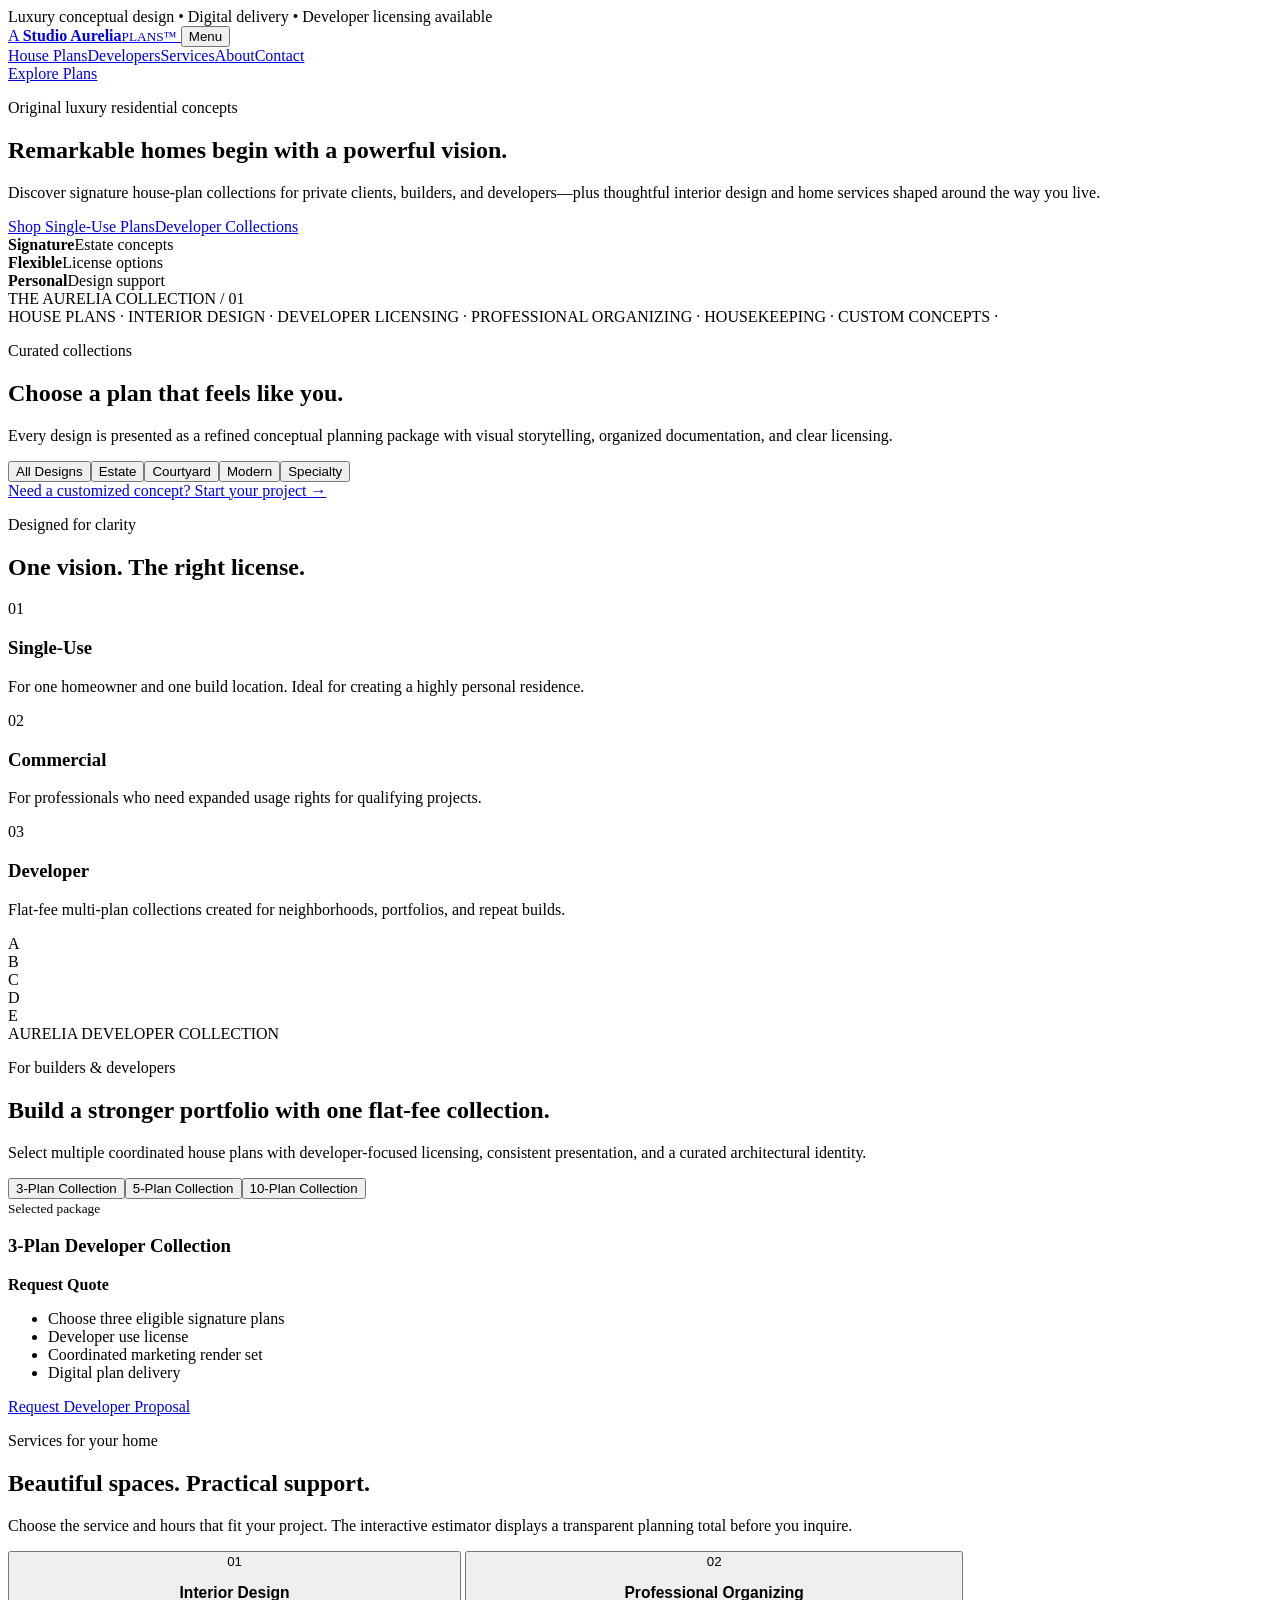
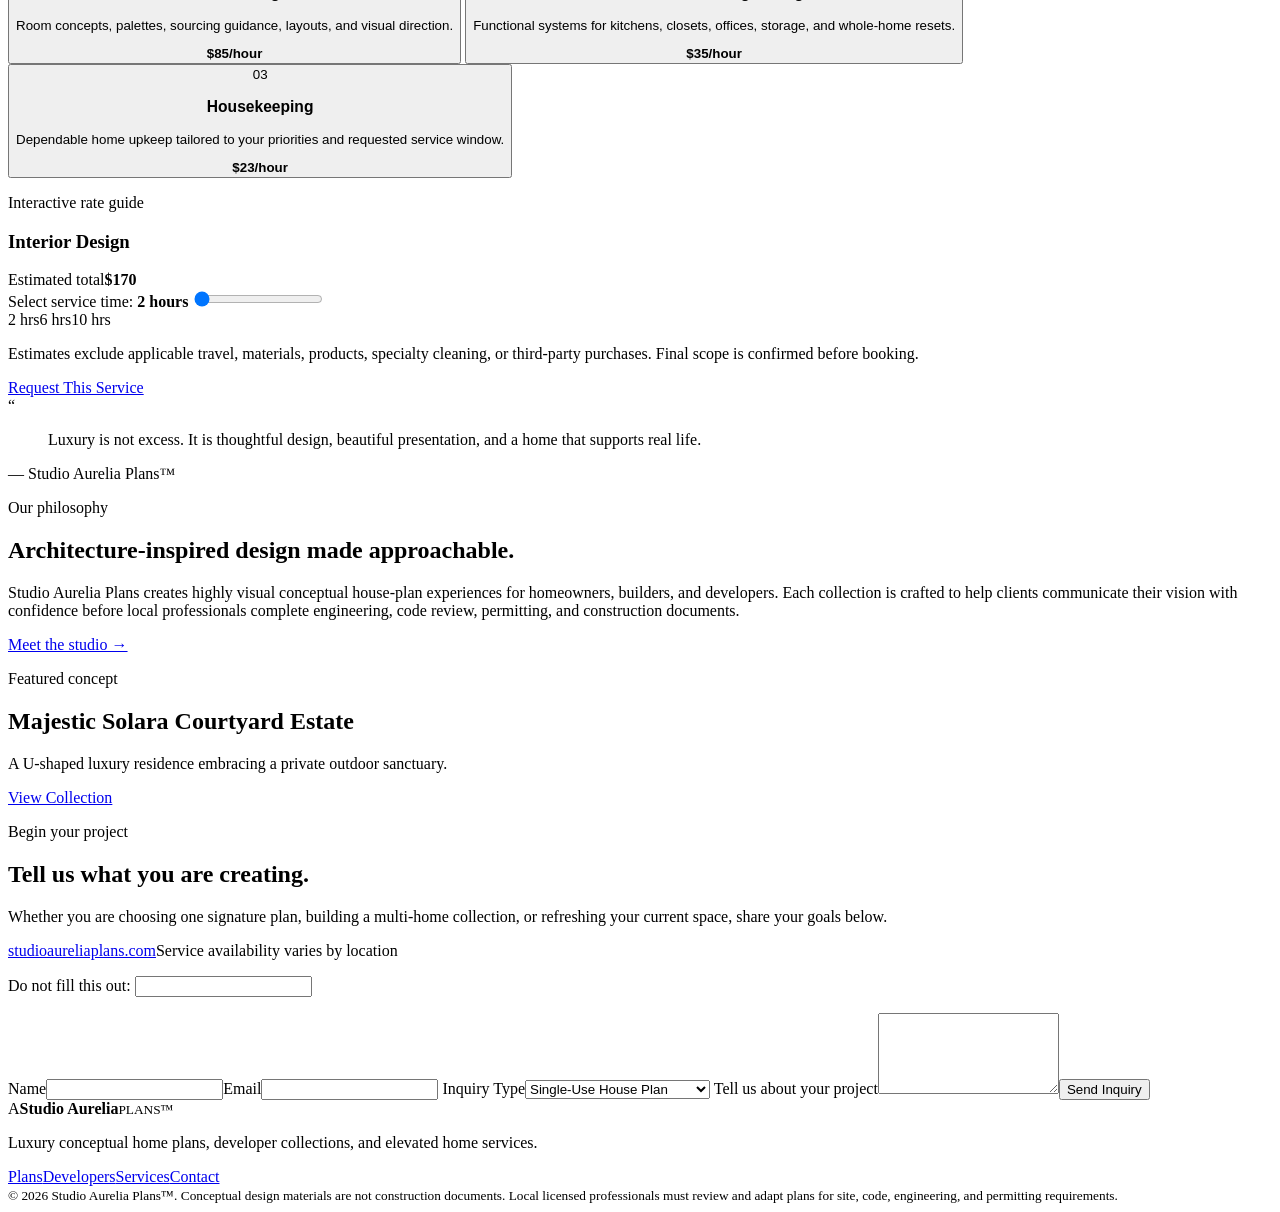
==== index.html @ 868e91f9 "Add files via upload" ====
<!doctype html>
<html lang="en">
<head>
  <meta charset="utf-8">
  <meta name="viewport" content="width=device-width,initial-scale=1">
  <meta name="description" content="Studio Aurelia Plans creates luxury conceptual house plans, developer plan collections, interior design, professional organizing, and housekeeping services.">
  <title>Studio Aurelia Plans | Luxury House Plans & Design Services</title>
  <link rel="preconnect" href="https://fonts.googleapis.com">
  <link rel="preconnect" href="https://fonts.gstatic.com" crossorigin>
  <link href="https://fonts.googleapis.com/css2?family=Cinzel:wght@500;600;700&family=Montserrat:wght@400;500;600;700&display=swap" rel="stylesheet">
  <link rel="stylesheet" href="assets/css/styles.css">
</head>
<body>
  <div class="announcement">Luxury conceptual design • Digital delivery • Developer licensing available</div>
  <header class="site-header" id="top">
    <a class="brand" href="#top" aria-label="Studio Aurelia Plans home">
      <span class="brand-mark">A</span>
      <span><strong>Studio Aurelia</strong><small>PLANS™</small></span>
    </a>
    <button class="menu-toggle" aria-expanded="false" aria-controls="site-nav">Menu</button>
    <nav id="site-nav" class="site-nav">
      <a href="#collections">House Plans</a><a href="#developers">Developers</a><a href="#services">Services</a><a href="#about">About</a><a href="#contact">Contact</a>
    </nav>
    <a class="button button-small header-cta" href="#collections">Explore Plans</a>
  </header>

  <main>
    <section class="hero section-dark">
      <div class="hero-copy reveal">
        <p class="eyebrow">Original luxury residential concepts</p>
        <h1>Remarkable homes begin with a powerful vision.</h1>
        <p class="hero-text">Discover signature house-plan collections for private clients, builders, and developers—plus thoughtful interior design and home services shaped around the way you live.</p>
        <div class="button-row"><a class="button" href="#collections">Shop Single-Use Plans</a><a class="button button-ghost" href="#developers">Developer Collections</a></div>
        <div class="hero-stats"><div><strong>Signature</strong><span>Estate concepts</span></div><div><strong>Flexible</strong><span>License options</span></div><div><strong>Personal</strong><span>Design support</span></div></div>
      </div>
      <div class="hero-art reveal" aria-label="Architectural residence illustration">
        <div class="sun-disc"></div><div class="villa villa-back"></div><div class="villa villa-left"></div><div class="villa villa-center"></div><div class="villa villa-right"></div><div class="pool"></div><div class="plan-lines"></div>
        <span class="art-label">THE AURELIA COLLECTION / 01</span>
      </div>
    </section>

    <section class="marquee" aria-label="Studio offerings"><div>HOUSE PLANS · INTERIOR DESIGN · DEVELOPER LICENSING · PROFESSIONAL ORGANIZING · HOUSEKEEPING · CUSTOM CONCEPTS · </div></section>

    <section id="collections" class="section section-light">
      <div class="section-heading reveal"><div><p class="eyebrow">Curated collections</p><h2>Choose a plan that feels like you.</h2></div><p>Every design is presented as a refined conceptual planning package with visual storytelling, organized documentation, and clear licensing.</p></div>
      <div class="filter-bar reveal" role="group" aria-label="Filter house plans">
        <button class="filter active" data-filter="all">All Designs</button><button class="filter" data-filter="estate">Estate</button><button class="filter" data-filter="courtyard">Courtyard</button><button class="filter" data-filter="modern">Modern</button><button class="filter" data-filter="specialty">Specialty</button>
      </div>
      <div class="plan-grid" id="plan-grid"></div>
      <div class="center"><a class="text-link" href="#contact">Need a customized concept? Start your project →</a></div>
    </section>

    <section class="license-band section-dark">
      <div class="reveal"><p class="eyebrow">Designed for clarity</p><h2>One vision. The right license.</h2></div>
      <div class="license-grid reveal"><article><span>01</span><h3>Single-Use</h3><p>For one homeowner and one build location. Ideal for creating a highly personal residence.</p></article><article><span>02</span><h3>Commercial</h3><p>For professionals who need expanded usage rights for qualifying projects.</p></article><article><span>03</span><h3>Developer</h3><p>Flat-fee multi-plan collections created for neighborhoods, portfolios, and repeat builds.</p></article></div>
    </section>

    <section id="developers" class="section developer-section">
      <div class="developer-visual reveal"><div class="map-grid"></div><div class="map-home h1">A</div><div class="map-home h2">B</div><div class="map-home h3">C</div><div class="map-home h4">D</div><div class="map-home h5">E</div><div class="map-label">AURELIA DEVELOPER COLLECTION</div></div>
      <div class="developer-copy reveal"><p class="eyebrow">For builders & developers</p><h2>Build a stronger portfolio with one flat-fee collection.</h2><p>Select multiple coordinated house plans with developer-focused licensing, consistent presentation, and a curated architectural identity.</p>
        <div class="package-selector">
          <button class="package-tab active" data-package="3">3-Plan Collection</button><button class="package-tab" data-package="5">5-Plan Collection</button><button class="package-tab" data-package="10">10-Plan Collection</button>
        </div>
        <div class="package-card"><div><small>Selected package</small><h3 id="package-name">3-Plan Developer Collection</h3></div><strong id="package-price">Request Quote</strong><ul id="package-features"><li>Choose three eligible signature plans</li><li>Developer use license</li><li>Coordinated marketing render set</li><li>Digital plan delivery</li></ul><a class="button" href="#developer-inquiry">Request Developer Proposal</a></div>
      </div>
    </section>

    <section id="services" class="section section-stone">
      <div class="section-heading reveal"><div><p class="eyebrow">Services for your home</p><h2>Beautiful spaces. Practical support.</h2></div><p>Choose the service and hours that fit your project. The interactive estimator displays a transparent planning total before you inquire.</p></div>
      <div class="services-layout">
        <div class="service-cards reveal">
          <button class="service-card active" data-service="interior"><span>01</span><h3>Interior Design</h3><p>Room concepts, palettes, sourcing guidance, layouts, and visual direction.</p><strong>$85/hour</strong></button>
          <button class="service-card" data-service="organizing"><span>02</span><h3>Professional Organizing</h3><p>Functional systems for kitchens, closets, offices, storage, and whole-home resets.</p><strong>$35/hour</strong></button>
          <button class="service-card" data-service="housekeeping"><span>03</span><h3>Housekeeping</h3><p>Dependable home upkeep tailored to your priorities and requested service window.</p><strong>$23/hour</strong></button>
        </div>
        <div class="rate-calculator reveal">
          <div class="calculator-top"><div><p class="eyebrow">Interactive rate guide</p><h3 id="calculator-service">Interior Design</h3></div><div class="price-display"><span>Estimated total</span><strong id="total-price">$170</strong></div></div>
          <label for="hours">Select service time: <strong><span id="hours-value">2</span> hours</strong></label>
          <input id="hours" type="range" min="2" max="10" value="2" step="1">
          <div class="range-labels"><span>2 hrs</span><span>6 hrs</span><span>10 hrs</span></div>
          <div class="rate-table" id="rate-table"></div>
          <p class="fine-print">Estimates exclude applicable travel, materials, products, specialty cleaning, or third-party purchases. Final scope is confirmed before booking.</p>
          <a class="button full" href="#contact">Request This Service</a>
        </div>
      </div>
    </section>

    <section id="about" class="section editorial-section">
      <div class="editorial-quote reveal"><span>“</span><blockquote>Luxury is not excess. It is thoughtful design, beautiful presentation, and a home that supports real life.</blockquote><p>— Studio Aurelia Plans™</p></div>
      <div class="editorial-copy reveal"><p class="eyebrow">Our philosophy</p><h2>Architecture-inspired design made approachable.</h2><p>Studio Aurelia Plans creates highly visual conceptual house-plan experiences for homeowners, builders, and developers. Each collection is crafted to help clients communicate their vision with confidence before local professionals complete engineering, code review, permitting, and construction documents.</p><a class="text-link" href="#contact">Meet the studio →</a></div>
    </section>

    <section class="project-strip section-dark">
      <div><p class="eyebrow">Featured concept</p><h2>Majestic Solara Courtyard Estate</h2><p>A U-shaped luxury residence embracing a private outdoor sanctuary.</p></div><a class="button button-ghost" href="#collections">View Collection</a>
    </section>

    <section id="contact" class="section contact-section">
      <div class="contact-copy reveal"><p class="eyebrow">Begin your project</p><h2>Tell us what you are creating.</h2><p>Whether you are choosing one signature plan, building a multi-home collection, or refreshing your current space, share your goals below.</p><div class="contact-details"><a href="https://www.studioaureliaplans.com">studioaureliaplans.com</a><span>Service availability varies by location</span></div></div>
      <form class="contact-form reveal" name="studio-aurelia-inquiry" method="POST" data-netlify="true" netlify-honeypot="bot-field">
        <input type="hidden" name="form-name" value="studio-aurelia-inquiry"><p class="hidden"><label>Do not fill this out: <input name="bot-field"></label></p>
        <label>Name<input required name="name" autocomplete="name"></label><label>Email<input required type="email" name="email" autocomplete="email"></label>
        <label>Inquiry Type<select name="inquiry"><option>Single-Use House Plan</option><option>Developer Collection</option><option>Custom Conceptual Design</option><option>Interior Design</option><option>Professional Organizing</option><option>Housekeeping</option></select></label>
        <label>Tell us about your project<textarea required name="message" rows="5"></textarea></label><button class="button" type="submit">Send Inquiry</button>
      </form>
    </section>
  </main>

  <footer><div class="brand"><span class="brand-mark">A</span><span><strong>Studio Aurelia</strong><small>PLANS™</small></span></div><p>Luxury conceptual home plans, developer collections, and elevated home services.</p><div><a href="#collections">Plans</a><a href="#developers">Developers</a><a href="#services">Services</a><a href="#contact">Contact</a></div><small>© 2026 Studio Aurelia Plans™. Conceptual design materials are not construction documents. Local licensed professionals must review and adapt plans for site, code, engineering, and permitting requirements.</small></footer>
  <script src="assets/js/app.js"></script>
</body>
</html>
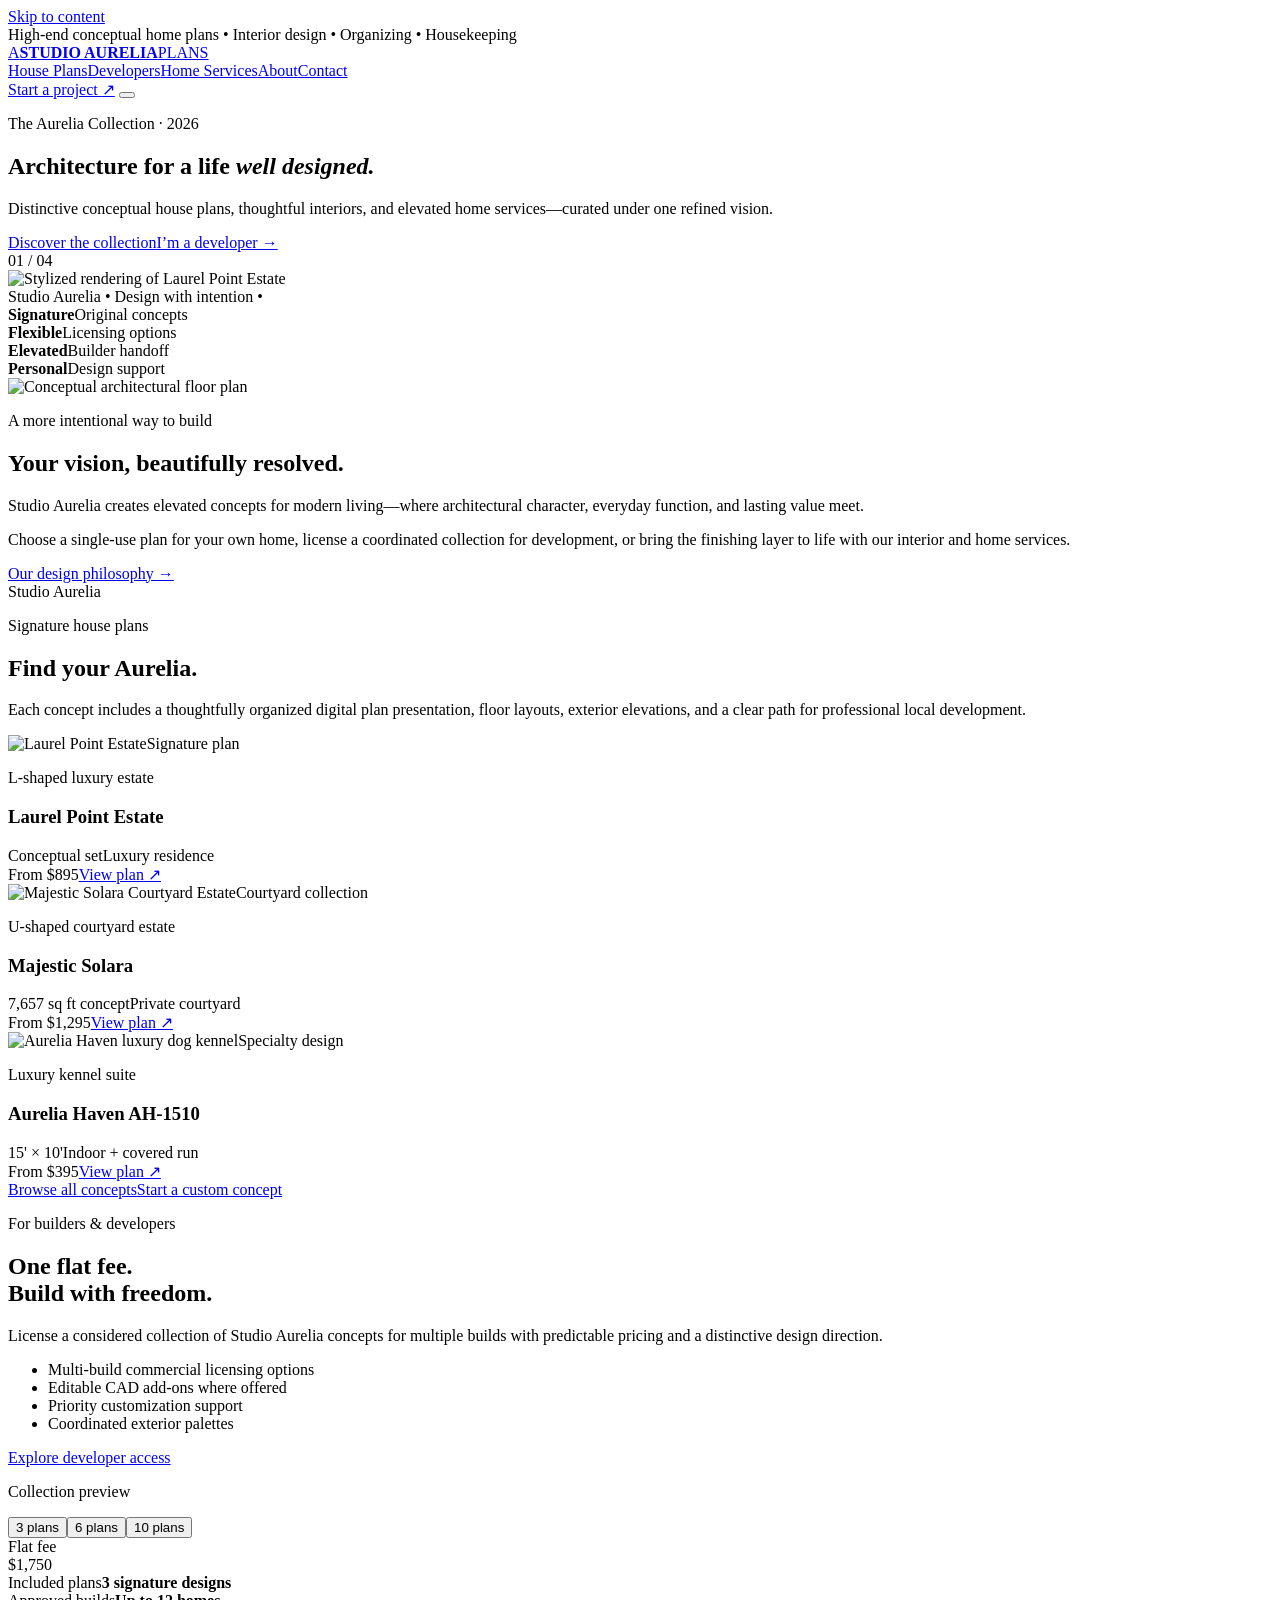
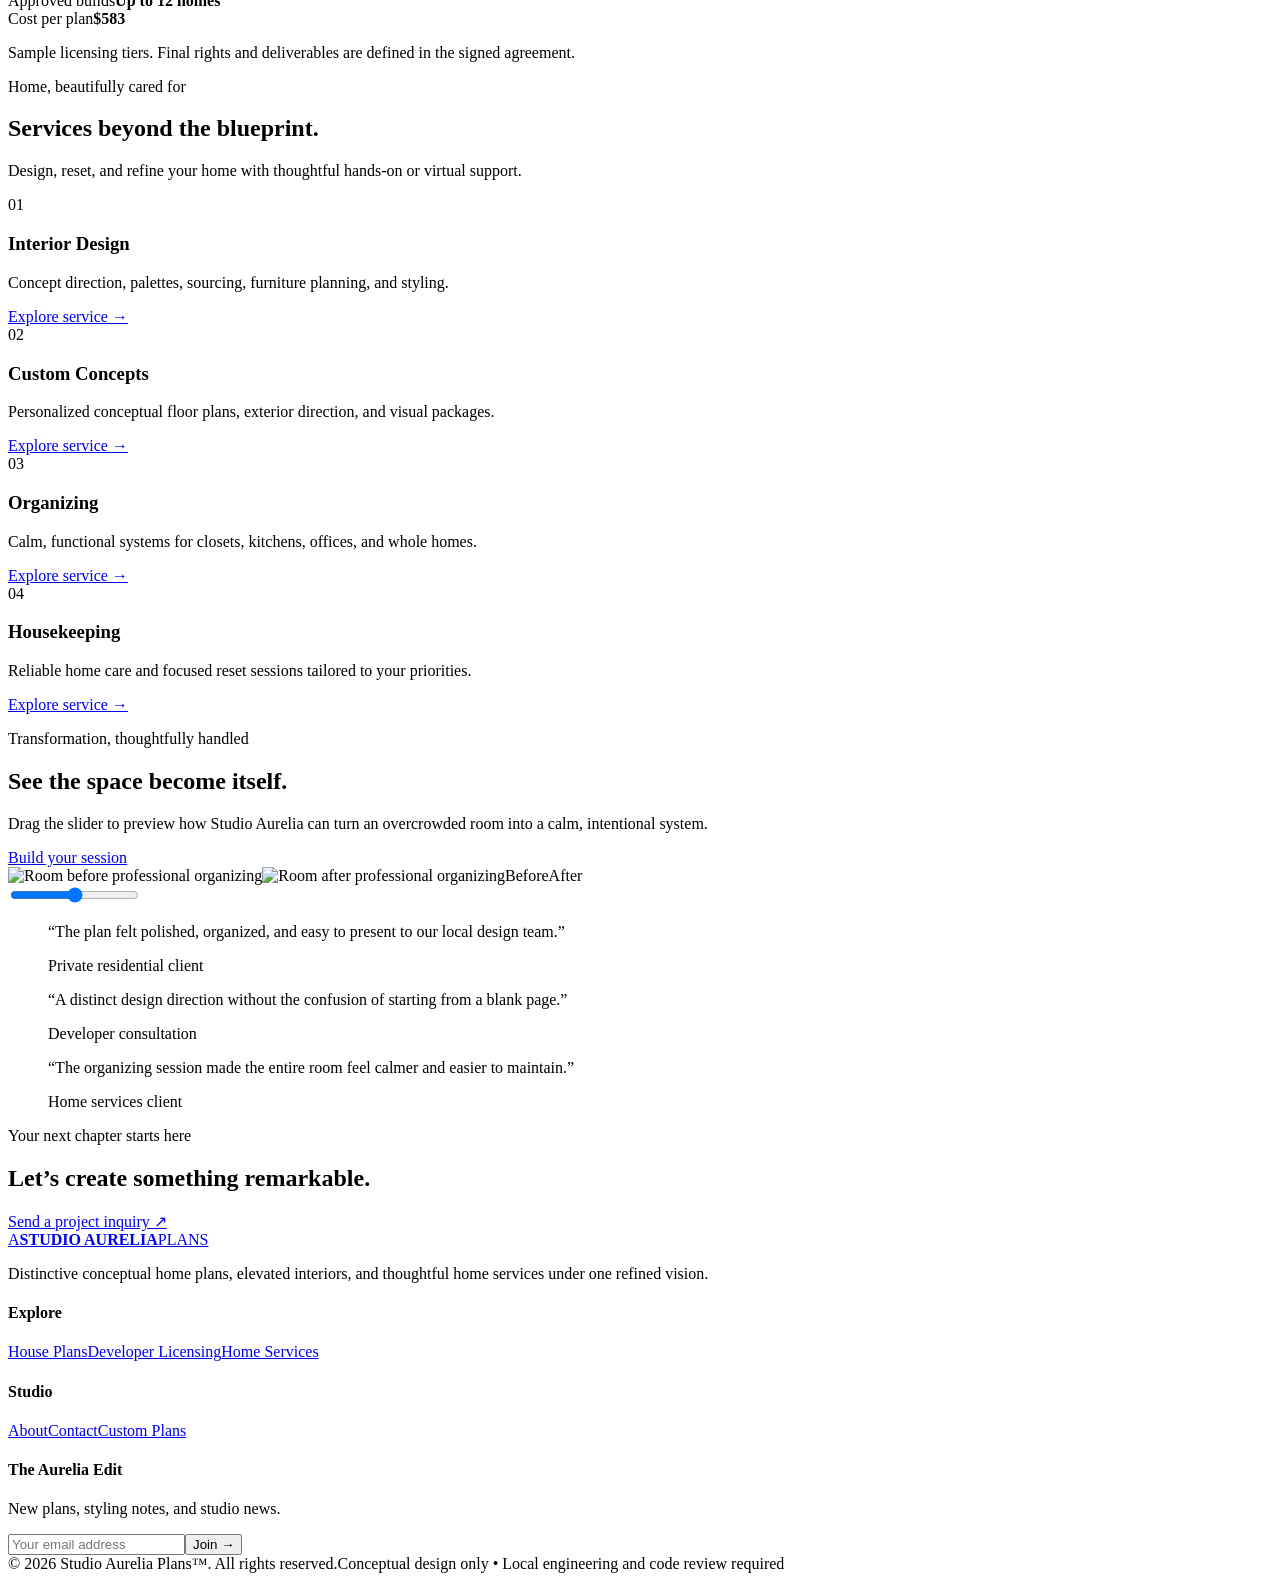
==== commit b9cec221: "Add files via upload" ====
--- a/index.html
+++ b/index.html
@@ -1,111 +1,34 @@
-<!doctype html>
-<html lang="en">
-<head>
-  <meta charset="utf-8">
-  <meta name="viewport" content="width=device-width,initial-scale=1">
-  <meta name="description" content="Studio Aurelia Plans creates luxury conceptual house plans, developer plan collections, interior design, professional organizing, and housekeeping services.">
-  <title>Studio Aurelia Plans | Luxury House Plans & Design Services</title>
-  <link rel="preconnect" href="https://fonts.googleapis.com">
-  <link rel="preconnect" href="https://fonts.gstatic.com" crossorigin>
-  <link href="https://fonts.googleapis.com/css2?family=Cinzel:wght@500;600;700&family=Montserrat:wght@400;500;600;700&display=swap" rel="stylesheet">
-  <link rel="stylesheet" href="assets/css/styles.css">
-</head>
-<body>
-  <div class="announcement">Luxury conceptual design • Digital delivery • Developer licensing available</div>
-  <header class="site-header" id="top">
-    <a class="brand" href="#top" aria-label="Studio Aurelia Plans home">
-      <span class="brand-mark">A</span>
-      <span><strong>Studio Aurelia</strong><small>PLANS™</small></span>
-    </a>
-    <button class="menu-toggle" aria-expanded="false" aria-controls="site-nav">Menu</button>
-    <nav id="site-nav" class="site-nav">
-      <a href="#collections">House Plans</a><a href="#developers">Developers</a><a href="#services">Services</a><a href="#about">About</a><a href="#contact">Contact</a>
-    </nav>
-    <a class="button button-small header-cta" href="#collections">Explore Plans</a>
-  </header>
-
-  <main>
-    <section class="hero section-dark">
-      <div class="hero-copy reveal">
-        <p class="eyebrow">Original luxury residential concepts</p>
-        <h1>Remarkable homes begin with a powerful vision.</h1>
-        <p class="hero-text">Discover signature house-plan collections for private clients, builders, and developers—plus thoughtful interior design and home services shaped around the way you live.</p>
-        <div class="button-row"><a class="button" href="#collections">Shop Single-Use Plans</a><a class="button button-ghost" href="#developers">Developer Collections</a></div>
-        <div class="hero-stats"><div><strong>Signature</strong><span>Estate concepts</span></div><div><strong>Flexible</strong><span>License options</span></div><div><strong>Personal</strong><span>Design support</span></div></div>
-      </div>
-      <div class="hero-art reveal" aria-label="Architectural residence illustration">
-        <div class="sun-disc"></div><div class="villa villa-back"></div><div class="villa villa-left"></div><div class="villa villa-center"></div><div class="villa villa-right"></div><div class="pool"></div><div class="plan-lines"></div>
-        <span class="art-label">THE AURELIA COLLECTION / 01</span>
-      </div>
-    </section>
-
-    <section class="marquee" aria-label="Studio offerings"><div>HOUSE PLANS · INTERIOR DESIGN · DEVELOPER LICENSING · PROFESSIONAL ORGANIZING · HOUSEKEEPING · CUSTOM CONCEPTS · </div></section>
-
-    <section id="collections" class="section section-light">
-      <div class="section-heading reveal"><div><p class="eyebrow">Curated collections</p><h2>Choose a plan that feels like you.</h2></div><p>Every design is presented as a refined conceptual planning package with visual storytelling, organized documentation, and clear licensing.</p></div>
-      <div class="filter-bar reveal" role="group" aria-label="Filter house plans">
-        <button class="filter active" data-filter="all">All Designs</button><button class="filter" data-filter="estate">Estate</button><button class="filter" data-filter="courtyard">Courtyard</button><button class="filter" data-filter="modern">Modern</button><button class="filter" data-filter="specialty">Specialty</button>
-      </div>
-      <div class="plan-grid" id="plan-grid"></div>
-      <div class="center"><a class="text-link" href="#contact">Need a customized concept? Start your project →</a></div>
-    </section>
-
-    <section class="license-band section-dark">
-      <div class="reveal"><p class="eyebrow">Designed for clarity</p><h2>One vision. The right license.</h2></div>
-      <div class="license-grid reveal"><article><span>01</span><h3>Single-Use</h3><p>For one homeowner and one build location. Ideal for creating a highly personal residence.</p></article><article><span>02</span><h3>Commercial</h3><p>For professionals who need expanded usage rights for qualifying projects.</p></article><article><span>03</span><h3>Developer</h3><p>Flat-fee multi-plan collections created for neighborhoods, portfolios, and repeat builds.</p></article></div>
-    </section>
-
-    <section id="developers" class="section developer-section">
-      <div class="developer-visual reveal"><div class="map-grid"></div><div class="map-home h1">A</div><div class="map-home h2">B</div><div class="map-home h3">C</div><div class="map-home h4">D</div><div class="map-home h5">E</div><div class="map-label">AURELIA DEVELOPER COLLECTION</div></div>
-      <div class="developer-copy reveal"><p class="eyebrow">For builders & developers</p><h2>Build a stronger portfolio with one flat-fee collection.</h2><p>Select multiple coordinated house plans with developer-focused licensing, consistent presentation, and a curated architectural identity.</p>
-        <div class="package-selector">
-          <button class="package-tab active" data-package="3">3-Plan Collection</button><button class="package-tab" data-package="5">5-Plan Collection</button><button class="package-tab" data-package="10">10-Plan Collection</button>
-        </div>
-        <div class="package-card"><div><small>Selected package</small><h3 id="package-name">3-Plan Developer Collection</h3></div><strong id="package-price">Request Quote</strong><ul id="package-features"><li>Choose three eligible signature plans</li><li>Developer use license</li><li>Coordinated marketing render set</li><li>Digital plan delivery</li></ul><a class="button" href="#developer-inquiry">Request Developer Proposal</a></div>
-      </div>
-    </section>
-
-    <section id="services" class="section section-stone">
-      <div class="section-heading reveal"><div><p class="eyebrow">Services for your home</p><h2>Beautiful spaces. Practical support.</h2></div><p>Choose the service and hours that fit your project. The interactive estimator displays a transparent planning total before you inquire.</p></div>
-      <div class="services-layout">
-        <div class="service-cards reveal">
-          <button class="service-card active" data-service="interior"><span>01</span><h3>Interior Design</h3><p>Room concepts, palettes, sourcing guidance, layouts, and visual direction.</p><strong>$85/hour</strong></button>
-          <button class="service-card" data-service="organizing"><span>02</span><h3>Professional Organizing</h3><p>Functional systems for kitchens, closets, offices, storage, and whole-home resets.</p><strong>$35/hour</strong></button>
-          <button class="service-card" data-service="housekeeping"><span>03</span><h3>Housekeeping</h3><p>Dependable home upkeep tailored to your priorities and requested service window.</p><strong>$23/hour</strong></button>
-        </div>
-        <div class="rate-calculator reveal">
-          <div class="calculator-top"><div><p class="eyebrow">Interactive rate guide</p><h3 id="calculator-service">Interior Design</h3></div><div class="price-display"><span>Estimated total</span><strong id="total-price">$170</strong></div></div>
-          <label for="hours">Select service time: <strong><span id="hours-value">2</span> hours</strong></label>
-          <input id="hours" type="range" min="2" max="10" value="2" step="1">
-          <div class="range-labels"><span>2 hrs</span><span>6 hrs</span><span>10 hrs</span></div>
-          <div class="rate-table" id="rate-table"></div>
-          <p class="fine-print">Estimates exclude applicable travel, materials, products, specialty cleaning, or third-party purchases. Final scope is confirmed before booking.</p>
-          <a class="button full" href="#contact">Request This Service</a>
-        </div>
-      </div>
-    </section>
-
-    <section id="about" class="section editorial-section">
-      <div class="editorial-quote reveal"><span>“</span><blockquote>Luxury is not excess. It is thoughtful design, beautiful presentation, and a home that supports real life.</blockquote><p>— Studio Aurelia Plans™</p></div>
-      <div class="editorial-copy reveal"><p class="eyebrow">Our philosophy</p><h2>Architecture-inspired design made approachable.</h2><p>Studio Aurelia Plans creates highly visual conceptual house-plan experiences for homeowners, builders, and developers. Each collection is crafted to help clients communicate their vision with confidence before local professionals complete engineering, code review, permitting, and construction documents.</p><a class="text-link" href="#contact">Meet the studio →</a></div>
-    </section>
-
-    <section class="project-strip section-dark">
-      <div><p class="eyebrow">Featured concept</p><h2>Majestic Solara Courtyard Estate</h2><p>A U-shaped luxury residence embracing a private outdoor sanctuary.</p></div><a class="button button-ghost" href="#collections">View Collection</a>
-    </section>
-
-    <section id="contact" class="section contact-section">
-      <div class="contact-copy reveal"><p class="eyebrow">Begin your project</p><h2>Tell us what you are creating.</h2><p>Whether you are choosing one signature plan, building a multi-home collection, or refreshing your current space, share your goals below.</p><div class="contact-details"><a href="https://www.studioaureliaplans.com">studioaureliaplans.com</a><span>Service availability varies by location</span></div></div>
-      <form class="contact-form reveal" name="studio-aurelia-inquiry" method="POST" data-netlify="true" netlify-honeypot="bot-field">
-        <input type="hidden" name="form-name" value="studio-aurelia-inquiry"><p class="hidden"><label>Do not fill this out: <input name="bot-field"></label></p>
-        <label>Name<input required name="name" autocomplete="name"></label><label>Email<input required type="email" name="email" autocomplete="email"></label>
-        <label>Inquiry Type<select name="inquiry"><option>Single-Use House Plan</option><option>Developer Collection</option><option>Custom Conceptual Design</option><option>Interior Design</option><option>Professional Organizing</option><option>Housekeeping</option></select></label>
-        <label>Tell us about your project<textarea required name="message" rows="5"></textarea></label><button class="button" type="submit">Send Inquiry</button>
-      </form>
-    </section>
-  </main>
-
-  <footer><div class="brand"><span class="brand-mark">A</span><span><strong>Studio Aurelia</strong><small>PLANS™</small></span></div><p>Luxury conceptual home plans, developer collections, and elevated home services.</p><div><a href="#collections">Plans</a><a href="#developers">Developers</a><a href="#services">Services</a><a href="#contact">Contact</a></div><small>© 2026 Studio Aurelia Plans™. Conceptual design materials are not construction documents. Local licensed professionals must review and adapt plans for site, code, engineering, and permitting requirements.</small></footer>
-  <script src="assets/js/app.js"></script>
-</body>
-</html>
+<!doctype html><html lang="en"><head><meta charset="utf-8"><meta name="viewport" content="width=device-width,initial-scale=1"><title>Studio Aurelia Plans — Architecture for a Life Well Designed</title><meta name="description" content="Luxury conceptual house plans, developer licensing, interior design, organizing, and housekeeping services."><meta name="theme-color" content="#172019"><meta property="og:title" content="Studio Aurelia Plans — Architecture for a Life Well Designed"><meta property="og:description" content="Luxury conceptual house plans, developer licensing, interior design, organizing, and housekeeping services."><meta property="og:type" content="website"><link rel="icon" href="assets/images/logo.svg"><link rel="stylesheet" href="assets/css/style.css"></head><body>
+<a class="skip-link" href="#main">Skip to content</a>
+<div class="announcement">High-end conceptual home plans • Interior design • Organizing • Housekeeping</div>
+<header class="site-header"><div class="container nav">
+<a class="brand" href="index.html" aria-label="Studio Aurelia Plans home"><span class="brand-mark">A</span><span class="brand-copy"><strong>STUDIO AURELIA</strong><span>PLANS</span></span></a>
+<nav class="nav-links" aria-label="Primary navigation">
+<a href="plans.html" data-page="plans">House Plans</a><a href="developers.html" data-page="developers">Developers</a><a href="services.html" data-page="services">Home Services</a><a href="about.html" data-page="about">About</a><a href="contact.html" data-page="contact">Contact</a>
+</nav>
+<a class="btn btn-primary" href="contact.html">Start a project <span>↗</span></a>
+<button class="menu-toggle" aria-label="Toggle navigation" aria-expanded="false"><span></span><span></span><span></span></button>
+</div></header>
+<main id="main">
+<section class="hero"><div class="hero-grid"><div class="hero-copy"><p class="eyebrow gold">The Aurelia Collection · 2026</p><h1 class="title-xl">Architecture for a life <em class="gold">well designed.</em></h1><p class="lead">Distinctive conceptual house plans, thoughtful interiors, and elevated home services—curated under one refined vision.</p><div class="button-row"><a class="btn btn-gold" href="plans.html">Discover the collection</a><a class="btn btn-light" href="developers.html">I’m a developer →</a></div><span class="hero-number">01 / 04</span></div><div class="hero-art"><img src="assets/images/laurel.svg" alt="Stylized rendering of Laurel Point Estate"><div class="hero-seal">Studio Aurelia • Design with intention •</div></div></div></section>
+<section class="trust-strip"><div class="container trust-grid"><div class="trust-item"><strong>Signature</strong><span>Original concepts</span></div><div class="trust-item"><strong>Flexible</strong><span>Licensing options</span></div><div class="trust-item"><strong>Elevated</strong><span>Builder handoff</span></div><div class="trust-item"><strong>Personal</strong><span>Design support</span></div></div></section>
+<section class="section"><div class="container split"><div class="feature-visual reveal"><img src="assets/images/blueprint.svg" alt="Conceptual architectural floor plan"></div><div class="reveal"><p class="eyebrow">A more intentional way to build</p><h2 class="title-lg">Your vision, beautifully resolved.</h2><p class="lead">Studio Aurelia creates elevated concepts for modern living—where architectural character, everyday function, and lasting value meet.</p><p>Choose a single-use plan for your own home, license a coordinated collection for development, or bring the finishing layer to life with our interior and home services.</p><a class="btn btn-link" href="about.html">Our design philosophy →</a><div class="signature">Studio Aurelia</div></div></div></section>
+<section class="section section-dark"><div class="container"><div class="split"><div><p class="eyebrow gold">Signature house plans</p><h2 class="title-lg">Find your Aurelia.</h2></div><p class="lead">Each concept includes a thoughtfully organized digital plan presentation, floor layouts, exterior elevations, and a clear path for professional local development.</p></div><div class="cards">
+<article class="plan-card reveal"><div class="plan-image"><img src="assets/images/laurel.svg" alt="Laurel Point Estate"><span class="badge">Signature plan</span></div><div class="plan-body"><p class="eyebrow">L-shaped luxury estate</p><h3>Laurel Point Estate</h3><div class="specs"><span>Conceptual set</span><span>Luxury residence</span></div><div class="card-footer"><span class="price">From $895</span><a href="plans.html">View plan ↗</a></div></div></article>
+<article class="plan-card reveal"><div class="plan-image"><img src="assets/images/solara.svg" alt="Majestic Solara Courtyard Estate"><span class="badge">Courtyard collection</span></div><div class="plan-body"><p class="eyebrow">U-shaped courtyard estate</p><h3>Majestic Solara</h3><div class="specs"><span>7,657 sq ft concept</span><span>Private courtyard</span></div><div class="card-footer"><span class="price">From $1,295</span><a href="plans.html">View plan ↗</a></div></div></article>
+<article class="plan-card reveal"><div class="plan-image"><img src="assets/images/haven.svg" alt="Aurelia Haven luxury dog kennel"><span class="badge">Specialty design</span></div><div class="plan-body"><p class="eyebrow">Luxury kennel suite</p><h3>Aurelia Haven AH-1510</h3><div class="specs"><span>15' × 10'</span><span>Indoor + covered run</span></div><div class="card-footer"><span class="price">From $395</span><a href="plans.html">View plan ↗</a></div></div></article>
+</div><div class="button-row"><a class="btn btn-gold" href="plans.html">Browse all concepts</a><a class="btn btn-light" href="contact.html">Start a custom concept</a></div></div></section>
+<section class="section"><div class="container"><div class="split"><div><p class="eyebrow">For builders & developers</p><h2 class="title-lg">One flat fee.<br>Build with freedom.</h2><p class="lead">License a considered collection of Studio Aurelia concepts for multiple builds with predictable pricing and a distinctive design direction.</p><ul class="check-list"><li>Multi-build commercial licensing options</li><li>Editable CAD add-ons where offered</li><li>Priority customization support</li><li>Coordinated exterior palettes</li></ul><a class="btn btn-primary" href="developers.html">Explore developer access</a></div><div class="calculator reveal"><p class="eyebrow">Collection preview</p><div class="tier-tabs"><button class="tier-tab active" data-tier="3">3 plans</button><button class="tier-tab" data-tier="6">6 plans</button><button class="tier-tab" data-tier="10">10 plans</button></div><div class="tier-card"><span class="muted">Flat fee</span><div class="tier-price" id="tier-price">$1,750</div><div class="calc-line"><span>Included plans</span><strong id="tier-plans">3 signature designs</strong></div><div class="calc-line"><span>Approved builds</span><strong id="tier-builds">Up to 12 homes</strong></div><div class="calc-line"><span>Cost per plan</span><strong id="tier-per">$583</strong></div><p class="legal">Sample licensing tiers. Final rights and deliverables are defined in the signed agreement.</p></div></div></div></div></section>
+<section class="section section-dark"><div class="container"><p class="eyebrow gold">Home, beautifully cared for</p><h2 class="title-lg">Services beyond the blueprint.</h2><p class="lead">Design, reset, and refine your home with thoughtful hands-on or virtual support.</p><div class="service-grid"><article class="service-card"><span class="service-icon">01</span><h3>Interior Design</h3><p>Concept direction, palettes, sourcing, furniture planning, and styling.</p><a href="services.html">Explore service →</a></article><article class="service-card"><span class="service-icon">02</span><h3>Custom Concepts</h3><p>Personalized conceptual floor plans, exterior direction, and visual packages.</p><a href="services.html">Explore service →</a></article><article class="service-card"><span class="service-icon">03</span><h3>Organizing</h3><p>Calm, functional systems for closets, kitchens, offices, and whole homes.</p><a href="services.html">Explore service →</a></article><article class="service-card"><span class="service-icon">04</span><h3>Housekeeping</h3><p>Reliable home care and focused reset sessions tailored to your priorities.</p><a href="services.html">Explore service →</a></article></div></div></section>
+<section class="section"><div class="container split"><div><p class="eyebrow">Transformation, thoughtfully handled</p><h2 class="title-lg">See the space become itself.</h2><p class="lead">Drag the slider to preview how Studio Aurelia can turn an overcrowded room into a calm, intentional system.</p><a class="btn btn-primary" href="services.html">Build your session</a></div><div class="compare reveal"><img src="assets/images/before.svg" alt="Room before professional organizing"><img class="after" src="assets/images/after.svg" alt="Room after professional organizing"><span class="compare-label before-label">Before</span><span class="compare-label after-label">After</span><div class="compare-line"></div><input type="range" min="0" max="100" value="50" aria-label="Before and after comparison"></div></div></section>
+<section class="section section-sm"><div class="container"><div class="testimonials"><blockquote class="quote reveal"><p>“The plan felt polished, organized, and easy to present to our local design team.”</p><span>Private residential client</span></blockquote><blockquote class="quote reveal"><p>“A distinct design direction without the confusion of starting from a blank page.”</p><span>Developer consultation</span></blockquote><blockquote class="quote reveal"><p>“The organizing session made the entire room feel calmer and easier to maintain.”</p><span>Home services client</span></blockquote></div></div></section>
+</main>
+<section class="cta"><div class="container cta-grid"><div><p class="eyebrow gold">Your next chapter starts here</p><h2 class="title-md">Let’s create something remarkable.</h2></div><a class="btn btn-light" href="contact.html">Send a project inquiry ↗</a></div></section>
+<footer class="footer"><div class="container"><div class="footer-grid">
+<div><a class="brand" href="index.html"><span class="brand-mark">A</span><span class="brand-copy"><strong>STUDIO AURELIA</strong><span>PLANS</span></span></a><p class="muted">Distinctive conceptual home plans, elevated interiors, and thoughtful home services under one refined vision.</p></div>
+<div><h4>Explore</h4><a href="plans.html">House Plans</a><a href="developers.html">Developer Licensing</a><a href="services.html">Home Services</a></div>
+<div><h4>Studio</h4><a href="about.html">About</a><a href="contact.html">Contact</a><a href="contact.html">Custom Plans</a></div>
+<div><h4>The Aurelia Edit</h4><p class="muted">New plans, styling notes, and studio news.</p><form class="newsletter" name="newsletter" method="POST" action="thank-you.html" data-netlify="true"><input type="hidden" name="form-name" value="newsletter"><input type="email" name="email" aria-label="Email address" placeholder="Your email address" required><button type="submit">Join →</button></form></div>
+</div><div class="footer-bottom"><span>© 2026 Studio Aurelia Plans™. All rights reserved.</span><span>Conceptual design only • Local engineering and code review required</span></div></div></footer>
+<script src="assets/js/main.js"></script>
+</body></html>
